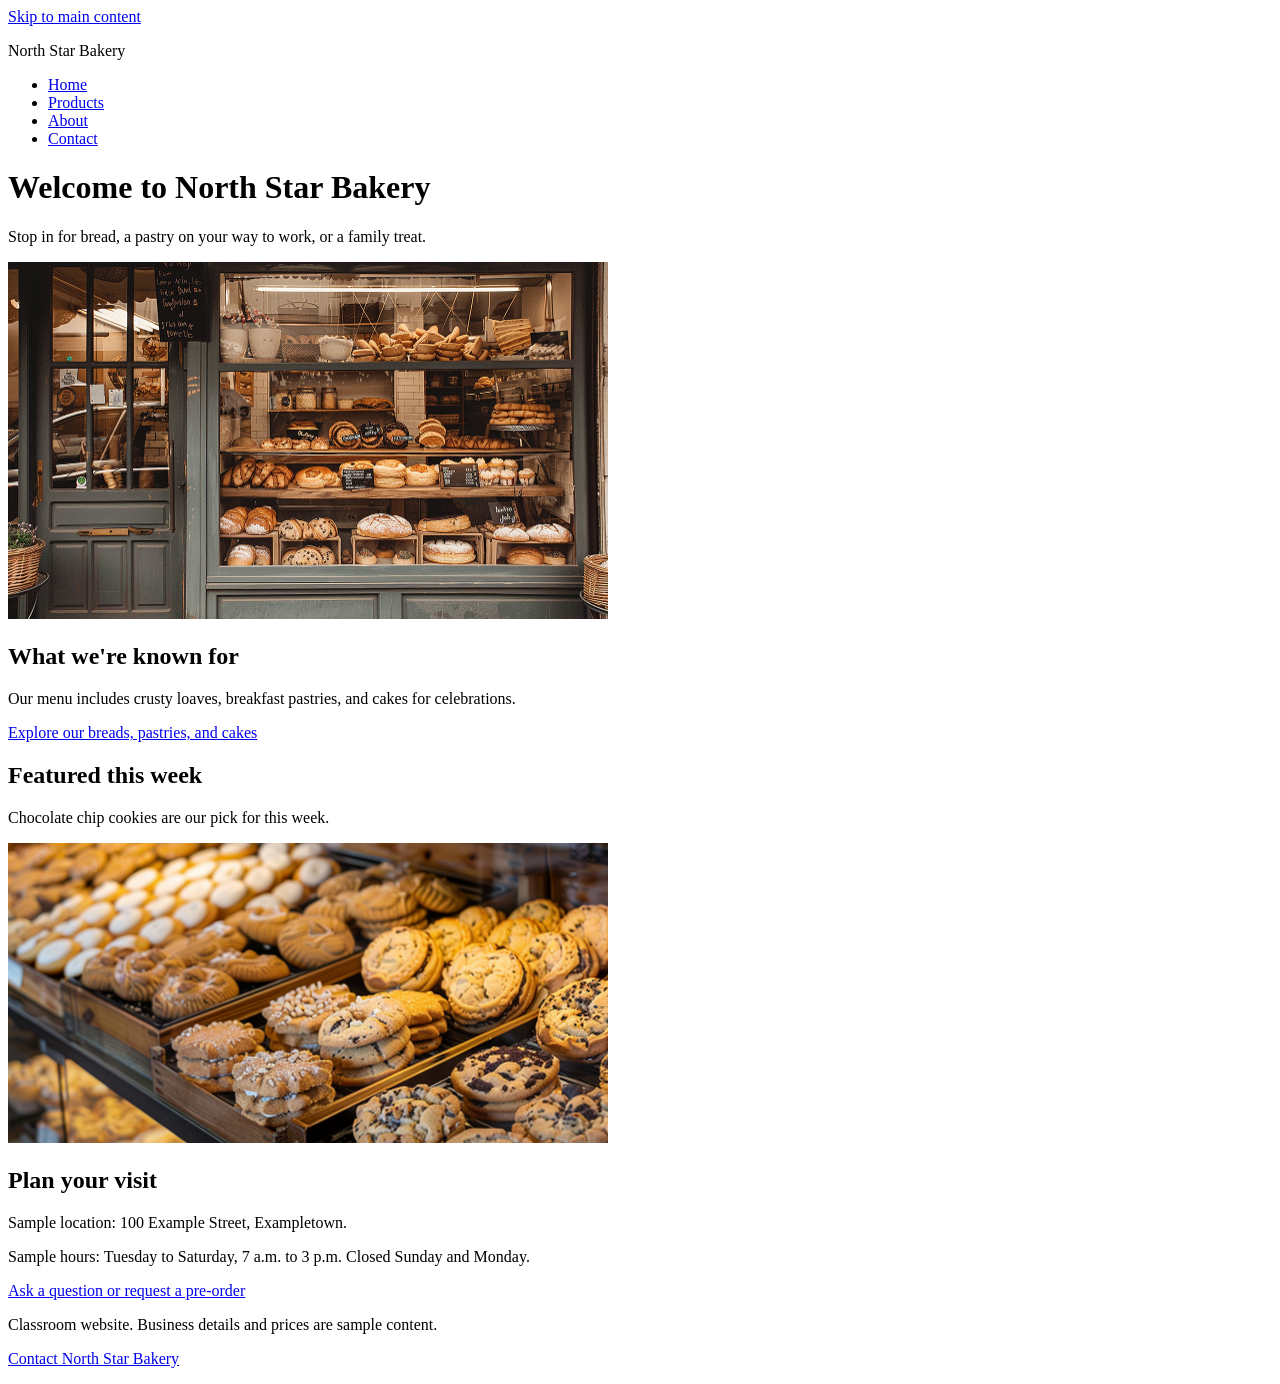
==== index.html @ 7e8e9473 "touchstone-task-2-1" ====
<!DOCTYPE html>
<html lang="en">

<head>
  <meta charset="utf-8">
  <meta name="viewport" content="width=device-width, initial-scale=1">
  <title>Home | North Star Bakery</title>
</head>

<body>
  <a href="#main-content">Skip to main content</a>
  <header>
    <p>North Star Bakery</p>
    <nav aria-label="Main navigation">
      <ul>
        <li><a href="index.html" aria-current="page">Home</a></li>
        <li><a href="products.html">Products</a></li>
        <li><a href="about.html">About</a></li>
        <li><a href="contact.html">Contact</a></li>
      </ul>
    </nav>
  </header>
  <main id="main-content">
    <h1>Welcome to North Star Bakery</h1>
    <p>Stop in for bread, a pastry on your way to work, or a family treat.</p>
    <img src="media/bakery-storefront_c.png" alt="Bakery window filled with loaves, rolls, and pastries" width="600">
    <section>
      <h2>What we're known for</h2>
      <p>Our menu includes crusty loaves, breakfast pastries,
        and cakes for celebrations.</p>
      <p><a href="products.html">Explore our breads, pastries, and cakes</a></p>
    </section>
    <section>
      <h2>Featured this week</h2>
      <p>Chocolate chip cookies are our pick for this week.</p>
      <picture>
        <source media="(min-width: 800px)" srcset="media/bakery-feature-large_c.png">
        <img src="media/bakery-feature-small_c.png" alt="Bakery display with chocolate chip cookies and pastries"
          width="600">
      </picture>
    </section>
    <section>
      <h2>Plan your visit</h2>
      <p>Sample location: 100 Example Street, Exampletown.</p>
      <p>Sample hours: Tuesday to Saturday, 7 a.m. to 3 p.m.
        Closed Sunday and Monday.</p>
      <p><a href="contact.html">Ask a question or request a pre-order</a></p>
    </section>
  </main>
  <footer>
    <p>Classroom website. Business details and prices are sample content.</p>
    <p><a href="contact.html">Contact North Star Bakery</a></p>
  </footer>
</body>

</html>
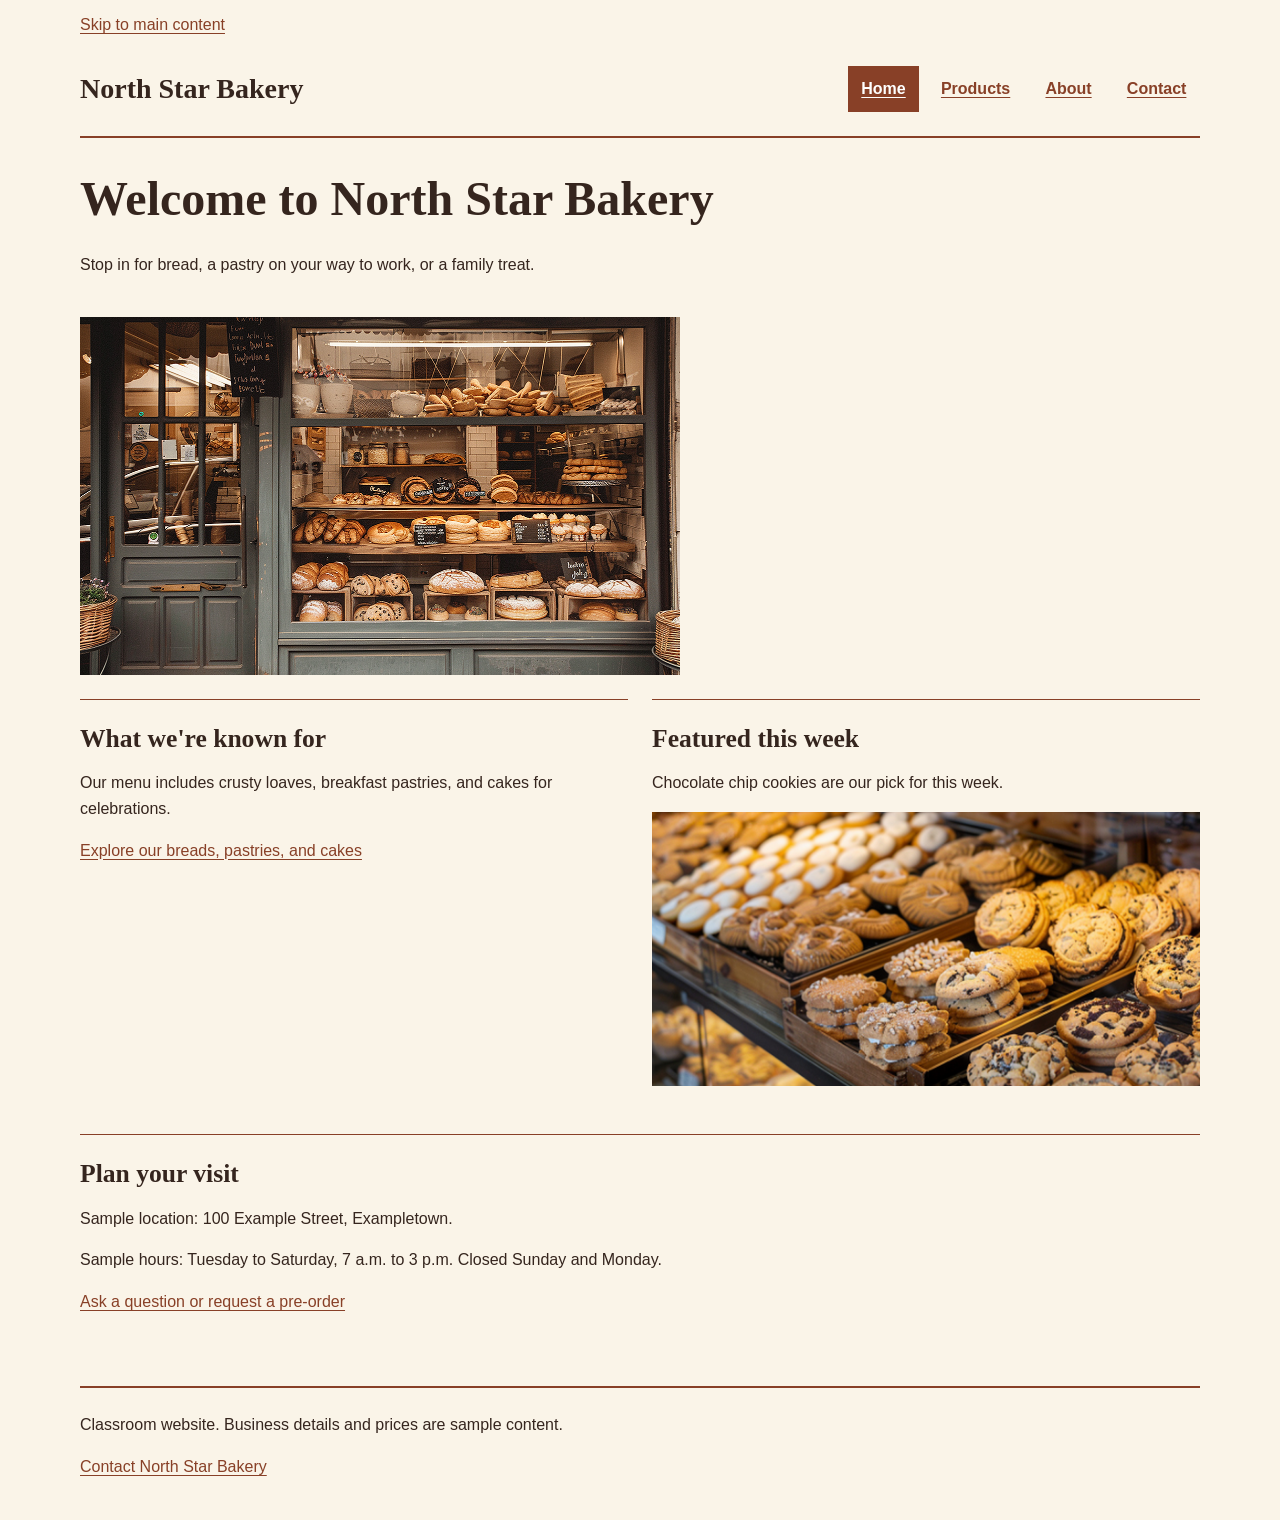
==== commit edbaeb97: "touchstone-3-1" ====
--- a/index.html
+++ b/index.html
@@ -5,6 +5,7 @@
   <meta charset="utf-8">
   <meta name="viewport" content="width=device-width, initial-scale=1">
   <title>Home | North Star Bakery</title>
+  <link rel="stylesheet" href="styles.css">
 </head>
 
 <body>
--- a/styles.css
+++ b/styles.css
@@ -0,0 +1,212 @@
+* {
+  box-sizing: border-box;
+}
+
+body {
+  margin: 0;
+  color: #35251e;
+  background: #faf4e8;
+  font-family: Arial, sans-serif;
+  line-height: 1.6;
+}
+
+body > a,
+header,
+main,
+footer {
+  width: min(100% - 2rem, 70rem);
+  margin-inline: auto;
+}
+
+body > a {
+  display: block;
+  padding-block: 0.75rem;
+}
+
+a {
+  color: #884027;
+  text-underline-offset: 0.2em;
+}
+
+a:hover {
+  text-decoration-thickness: 0.15em;
+}
+
+:focus-visible {
+  outline: 3px solid #884027;
+  outline-offset: 4px;
+}
+
+header {
+  display: flex;
+  flex-direction: column;
+  gap: 1rem;
+  padding-block: 1rem 1.5rem;
+  border-bottom: 2px solid #884027;
+}
+
+header > p,
+h1,
+h2,
+h3 {
+  font-family: Georgia, serif;
+  line-height: 1.2;
+}
+
+header > p {
+  margin: 0;
+  font-size: 1.75rem;
+  font-weight: bold;
+}
+
+nav ul {
+  display: flex;
+  flex-wrap: wrap;
+  gap: 0.5rem;
+  margin: 0;
+  padding: 0;
+  list-style: none;
+}
+
+nav a {
+  display: block;
+  padding: 0.65rem 0.85rem;
+  font-weight: bold;
+}
+
+nav a[aria-current="page"],
+button {
+  color: #ffffff;
+  background: #884027;
+}
+
+main {
+  display: flex;
+  flex-wrap: wrap;
+  gap: 1.5rem;
+  padding-block: 2rem;
+}
+
+main > h1,
+main > p,
+section {
+  flex-basis: 100%;
+  min-width: 0;
+}
+
+h1 {
+  margin: 0;
+  font-size: clamp(2rem, 5vw, 3rem);
+}
+
+h2 {
+  margin: 0 0 1rem;
+  font-size: 1.6rem;
+}
+
+h3 {
+  margin: 1.5rem 0 0.5rem;
+  font-size: 1.2rem;
+}
+
+p {
+  margin: 0 0 1rem;
+}
+
+section {
+  padding-block: 1.5rem;
+  border-top: 1px solid #884027;
+}
+
+picture,
+img,
+video {
+  display: block;
+  max-width: 100%;
+}
+
+img,
+video {
+  height: auto;
+}
+
+figure {
+  margin: 1.5rem 0 0;
+}
+
+figcaption {
+  margin-top: 0.5rem;
+}
+
+form {
+  display: flex;
+  flex-direction: column;
+  gap: 1.5rem;
+}
+
+fieldset {
+  min-width: 0;
+  margin: 0;
+  padding: 1rem;
+  border: 1px solid #884027;
+}
+
+legend {
+  padding-inline: 0.4rem;
+  font-weight: bold;
+}
+
+label {
+  display: block;
+  margin-bottom: 0.4rem;
+}
+
+input,
+select,
+textarea,
+button {
+  padding: 0.75rem;
+  border: 1px solid #884027;
+  border-radius: 0.25rem;
+  font: inherit;
+}
+
+input,
+select,
+textarea {
+  width: 100%;
+  min-width: 0;
+  color: #35251e;
+  background: #ffffff;
+}
+
+textarea {
+  display: block;
+  resize: vertical;
+}
+
+button {
+  align-self: flex-start;
+  cursor: pointer;
+}
+
+button:hover {
+  background: #35251e;
+}
+
+footer {
+  padding-block: 1.5rem;
+  border-top: 2px solid #884027;
+}
+
+@media (min-width: 50rem) {
+  header {
+    flex-direction: row;
+    align-items: center;
+    justify-content: space-between;
+  }
+
+  section {
+    flex: 1 1 calc(50% - 0.75rem);
+  }
+}
